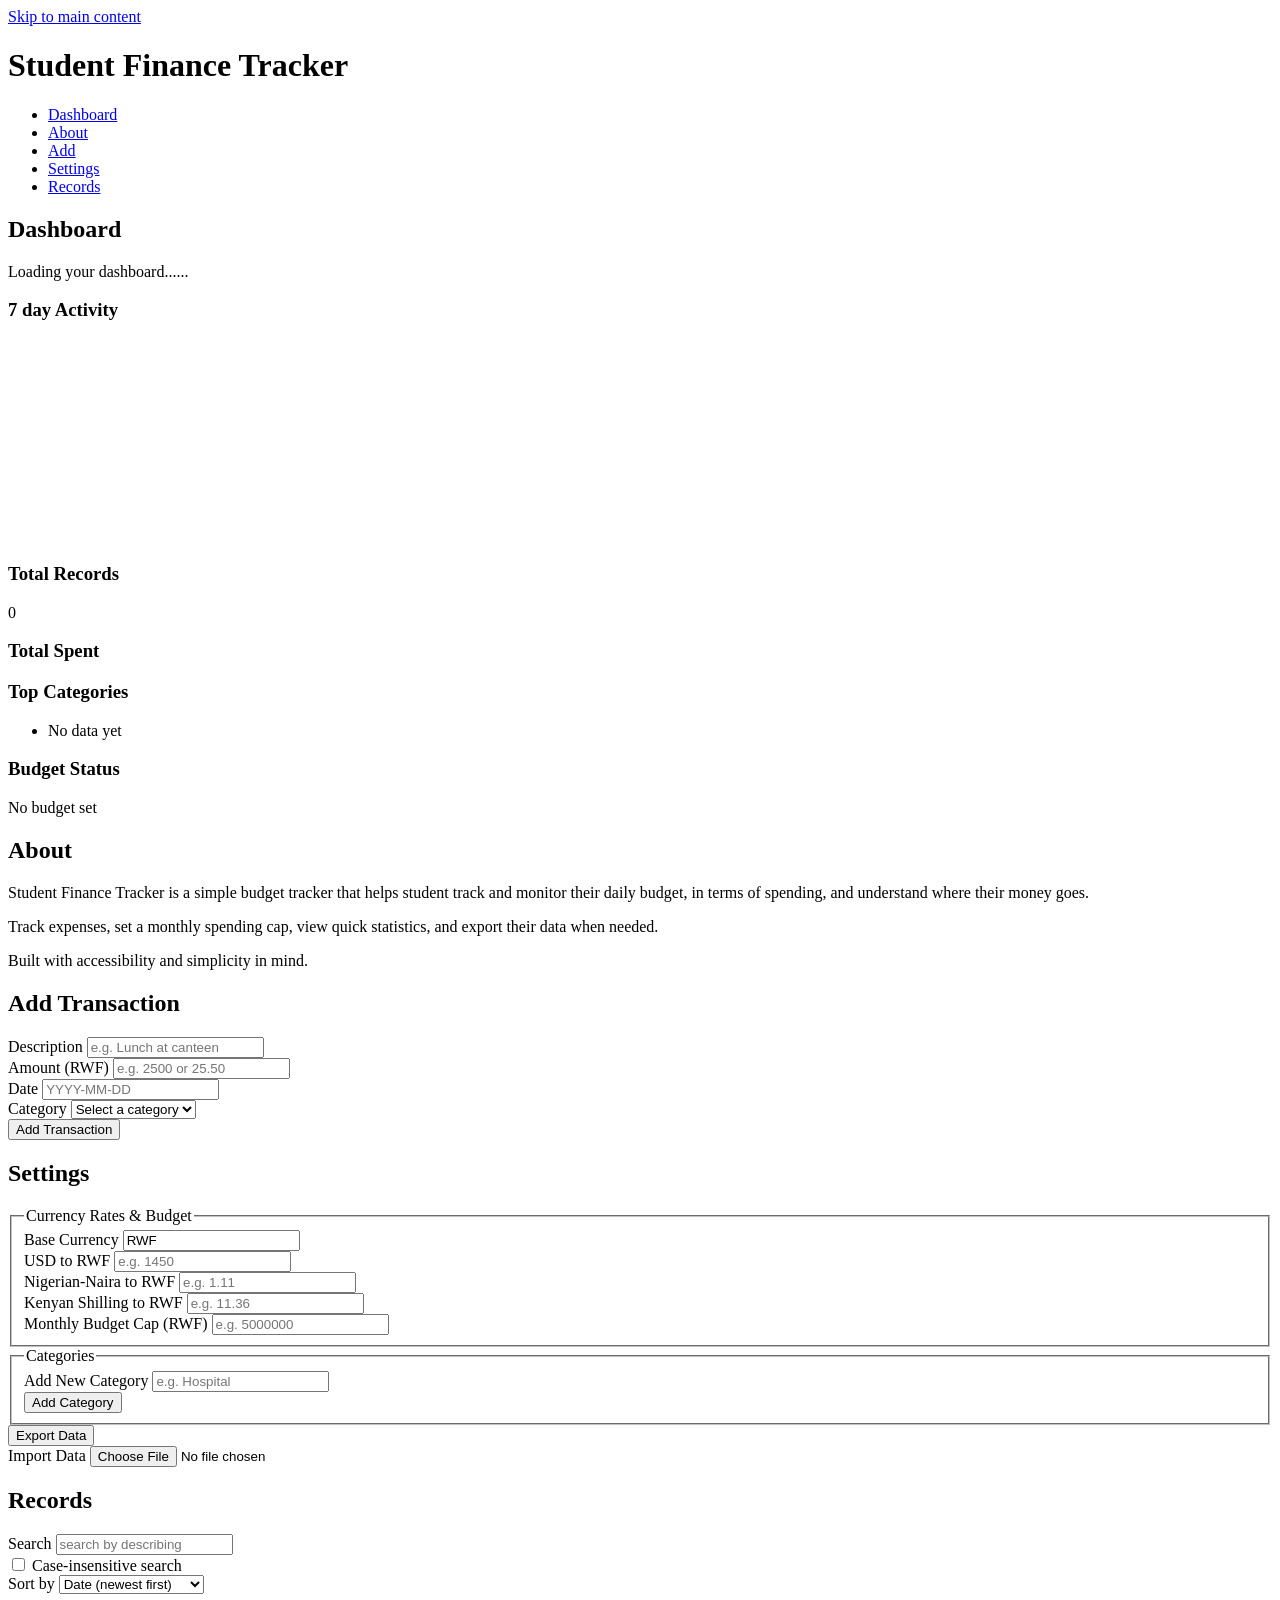
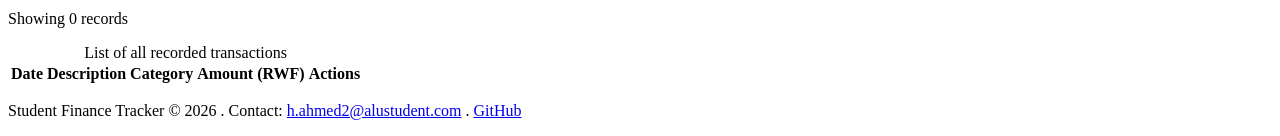
==== index.html @ 8a764a33 "FInished setting up the files and folder creation and the index file" ====
<!DOCTYPE html>
<html lang="en">
<head>
    <meta charset="UTF-8">
    <meta name="viewport" content="width=device-width, initial-scale=1.0"> 
    <title>Student Finance Tracker</title>
    <link rel="stylesheet" href="styles/main.css">

    <!--i will update the type module later.-->

</head>
<body>
    <a href="#main-content" class="skip-link">Skip to main content</a>
    <header>
        <h1>Student Finance Tracker </h1>
        <nav aria-label="Main navigation">
            <ul>
                <li><a href="#dashboard">Dashboard</a></li>
                <li><a href="#about">About</a></li>
                <li><a href="#add">Add</a></li>
                <li><a href="#settings">Settings</a></li>
                <li><a href="#records">Records</a></li>
            </ul>
        </nav>
    </header>
    <main id="main-content">
        <section id="dashboard" aria-labelledby="dashboard-heading">
            <h2 id="dashboard-heading">Dashboard</h2>

            <div class="dashboard">
                <div id="dashboard-placeholder" class="dashboard-placeholder"><p>Loading your dashboard......</p></div>
                <div id="dashboard-content" class="dashboard-content">
                    <div class="chart-container">
                        <h3>7 day Activity</h3>
                        <canvas id="weeklyChart" width="400" height="200" aria-label="7-day activity bar chart" role="img"></canvas>
                    </div>

                    <div class="metrics-grid">
                        <div class="metric-card">
                            <h3>Total Records</h3>
                            <span id="metric-total-records" class="metric-value">0</span>
                        </div>

                        <div class="metric-card">
                            <h3>Total Spent</h3>
                            <span id="metric-total-spent" class="metric-value"></span>
                        </div>

                        <div class="metric-card">
                            <h3>Top Categories</h3>
                            <ul id="metric-top-categories" class="metric-list">
                                <li>No data yet</li>
                            </ul>
                        </div>

                        <div class="metric-card">
                            <h3>Budget Status</h3>
                            <p id="budget-status" class="metric-value" aria-live="polite">No budget set</p>
                        </div>

                    </div>

                </div>
            </div>
        </section>
<!--This is my about section, description of my application-->
        <section id="about" aria-labelledby="about-heading">
            <h2 id="about-heading">About</h2>
            <p>
                Student Finance Tracker is a simple budget tracker that helps student track and monitor their daily budget,
                in terms of spending, and understand where their money goes.
            </p>

            <p>
                Track expenses, set a monthly spending cap, view quick statistics, and export their data when needed.
            </p>

            <p>
                Built with accessibility and simplicity in mind.
            </p>
        </section>
<!--Here is where i will be recording transactions, when they happen, amount, and give the user choose of category to select from()-->

        <section id="add" aria-labelledby="add-heading">
            <h2 id="add-heading">Add Transaction</h2>

            <form id="transaction-form" novalidate>
                <div class="form-group">
                    <label for="description">Description</label> 
                    <input type="text" id="description" name="description" required autocomplete="off" placeholder="e.g. Lunch at canteen">
                    <span class="error" id="description-error" aria-live="polite"></span>

                </div>

                <div class="form-group">
                    <label for="amount">Amount (RWF)</label>
                    <input type="text" id="amount" name="amount" required inputmode="decimal" placeholder="e.g. 2500 or 25.50">
                    <span class="error" id="amount-error" aria-live="polite"></span>
                </div>

                <div class="form-group">
                    <label for="date">Date</label>
                    <input type="text" id="date" name="date" required placeholder="YYYY-MM-DD" autocomplete="off">
                    <span class="error" id="date-error" aria-live="polite"></span>
                </div>

                <div class="form-group">
                    <label for="category">Category</label>
                    <select id="category" name="category" required>
                        <option value="">Select a category</option>
                        <option value="Food">Food</option>
                        <option value="Books">Books</option>
                        <option value="Transport">Transport</option>
                        <option value="Fees">Fees</option>
                        <option value="Entertainment">Entertainment</option>
                        <option value="Other">Other</option>
                    </select>
                    <span class="error" id="category-error" aria-live="polite"></span>
                </div>

                <button type="submit" class="btn btn-primary">Add Transaction</button>

            </form>

        </section>
<!--Here is a my setting where currency & budget, base currency, and set my monthly budget cap in RWF-->
        <section id="settings" aria-labelledby="settings-heading">
            <h2 id="settings-heading">Settings</h2>

            <form id="settings-form">
                <fieldset>
                    <legend>Currency Rates & Budget</legend>
                    <div class="form-group">
                        <label for="base-currency">Base Currency</label>
                        <input type="text" id="base-currency" name="base-currency" value="RWF" readonly>
                    </div>

                    <div class="form-group">
                        <label for="rate-usd">USD to RWF</label>
                        <input type="text" id="rate-usd" name="rate-usd" inputmode="decimal" placeholder="e.g. 1450">
                    </div>

                    <div class="form-group">
                        <label for="rate-nigerian-naira">Nigerian-Naira to RWF</label>
                        <input type="text" id="rate-nigerian-naira" name="nigerian-naira" inputmode="decimal" placeholder="e.g. 1.11">
                    </div>

                    <div class="form-group">
                        <label for="rate-kenyan-shilling">Kenyan Shilling to RWF</label>
                        <input type="text" id="rate-kenyan-shilling" name="kenyan-shilling" inputmode="decimal" placeholder="e.g. 11.36">
                    </div>

                    <div class="form-group">
                        <label for="budget-cap"> Monthly Budget Cap (RWF)</label>
                        <input type="text" id="budget-cap" name="budget-cap" inputmode="decimal" placeholder="e.g. 5000000">
                    </div>
                </fieldset>

                <fieldset>
                    <legend>Categories</legend>
                    <div class="form-group">
                        <label for="new-category">Add New Category</label>
                        <input type="text" id="new-category" name="new-category" placeholder="e.g. Hospital">
                        <span class="error" id="new-category-error" aria-live="polite"></span>
                    </div>
                    <button type="button" id="add-category-btn" class="btn btn-secondary">Add Category</button>
                </fieldset>

                <div class="button-group">
                    <button type="button" id="export-btn" class="btn btn-secondary">Export Data</button>
                    
                    <div class="form-group">
                        <label for="import-file">Import Data</label>
                        <input type="file" id="import-file" name="import-file" accept=".json,application/json">
                    </div>
                </div>
            </form>
        </section>

<!--Here is a way to find a record info-->
        <section id="records" aria-labelledby="records-heading">
            <h2 id="records-heading">Records</h2>
            <div class="records-controls">

                <div class="form-group">
                    <label for="search">Search</label>
                    <input type="search" id="search" name="search" placeholder="search by describing">

                    <span class="error" id="search-error" aria-live="polite"></span>
                </div>

                <div class="checkbox-group">
                    <input type="checkbox" id="case-insensitive" name="case-insensitive">
                    <label for="case-insensitive">Case-insensitive search </label>
                </div>

                <div class="form-group">
                    <label for="sort-by"> Sort by</label>
                    <select id="sort-by" name="sort-by">
                        <option value="date-desc">Date (newest first)</option>
                        <option value="date-asc">Date (oldest first)</option>
                        <option value="amount-desc">Amount (high to low)</option>
                        <option value="amount-asc">Amount (low to high)</option>
                        <option value="description-asc">Description (A-Z)</option>
                        <option value="description-desc">Description (Z-A)</option>

                    </select>
                </div>
            </div>

            <p id="records-status" role="status" aria-live="polite">Showing 0 records</p>

            <div class="table-wrapper">
                <table>
                    <caption>List of all recorded transactions</caption>
                    <thead>
                        <tr>
                            <th scope="col">Date</th>
                            <th scope="col">Description</th>
                            <th scope="col">Category</th>
                            <th scope="col">Amount (RWF)</th>
                            <th scope="col">Actions</th>
                        </tr>
                    </thead>


                    <tbody id="records-body">
                        <!-- Records will be inserted here -->
                    </tbody>

                </table>
            </div>

        </section>
    </main>
    <footer>
        <p>
            Student Finance Tracker &copy; 2026 . 
            Contact: <a href="mailto:h.ahmed2@alustudent.com">h.ahmed2@alustudent.com</a> . 
            <a href="https://github.com/hahmed2-crypto" target="_blank" rel="noopener">GitHub</a>
        </p>
    </footer>
</body>
</html>
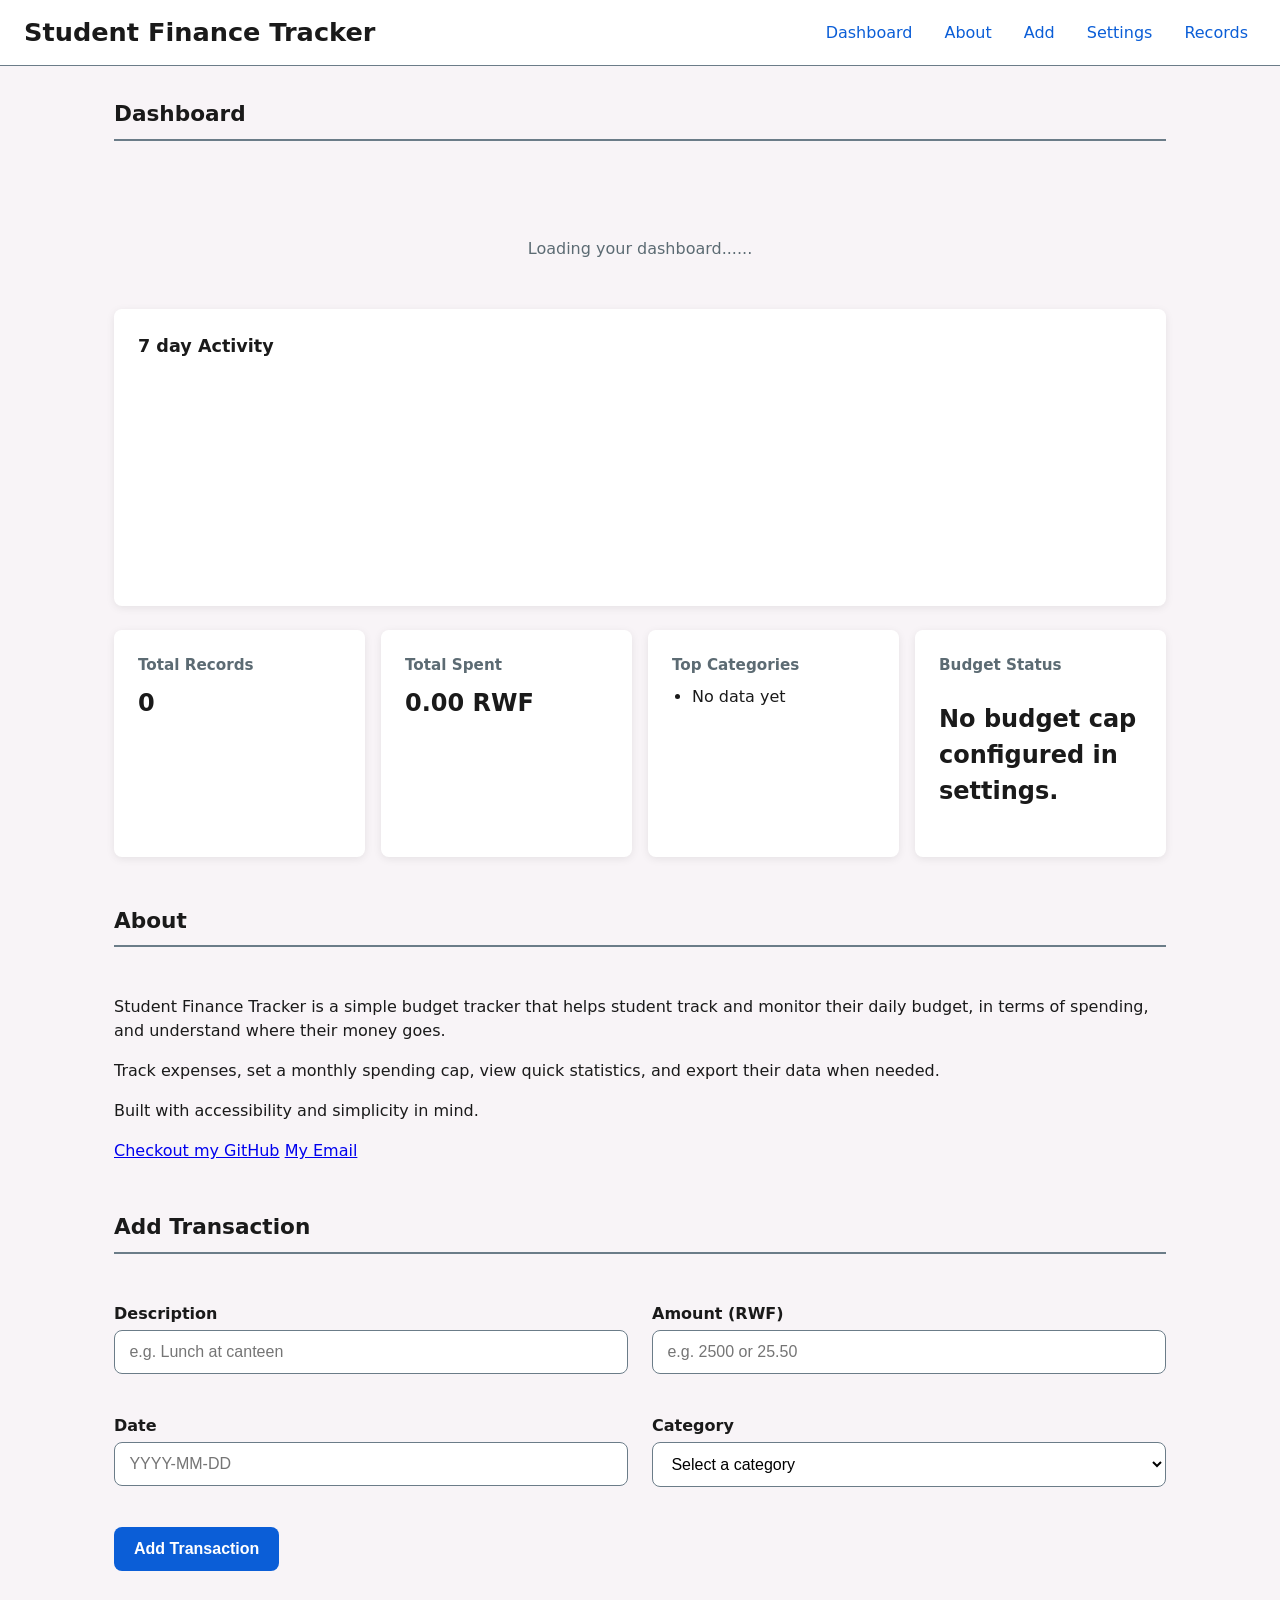
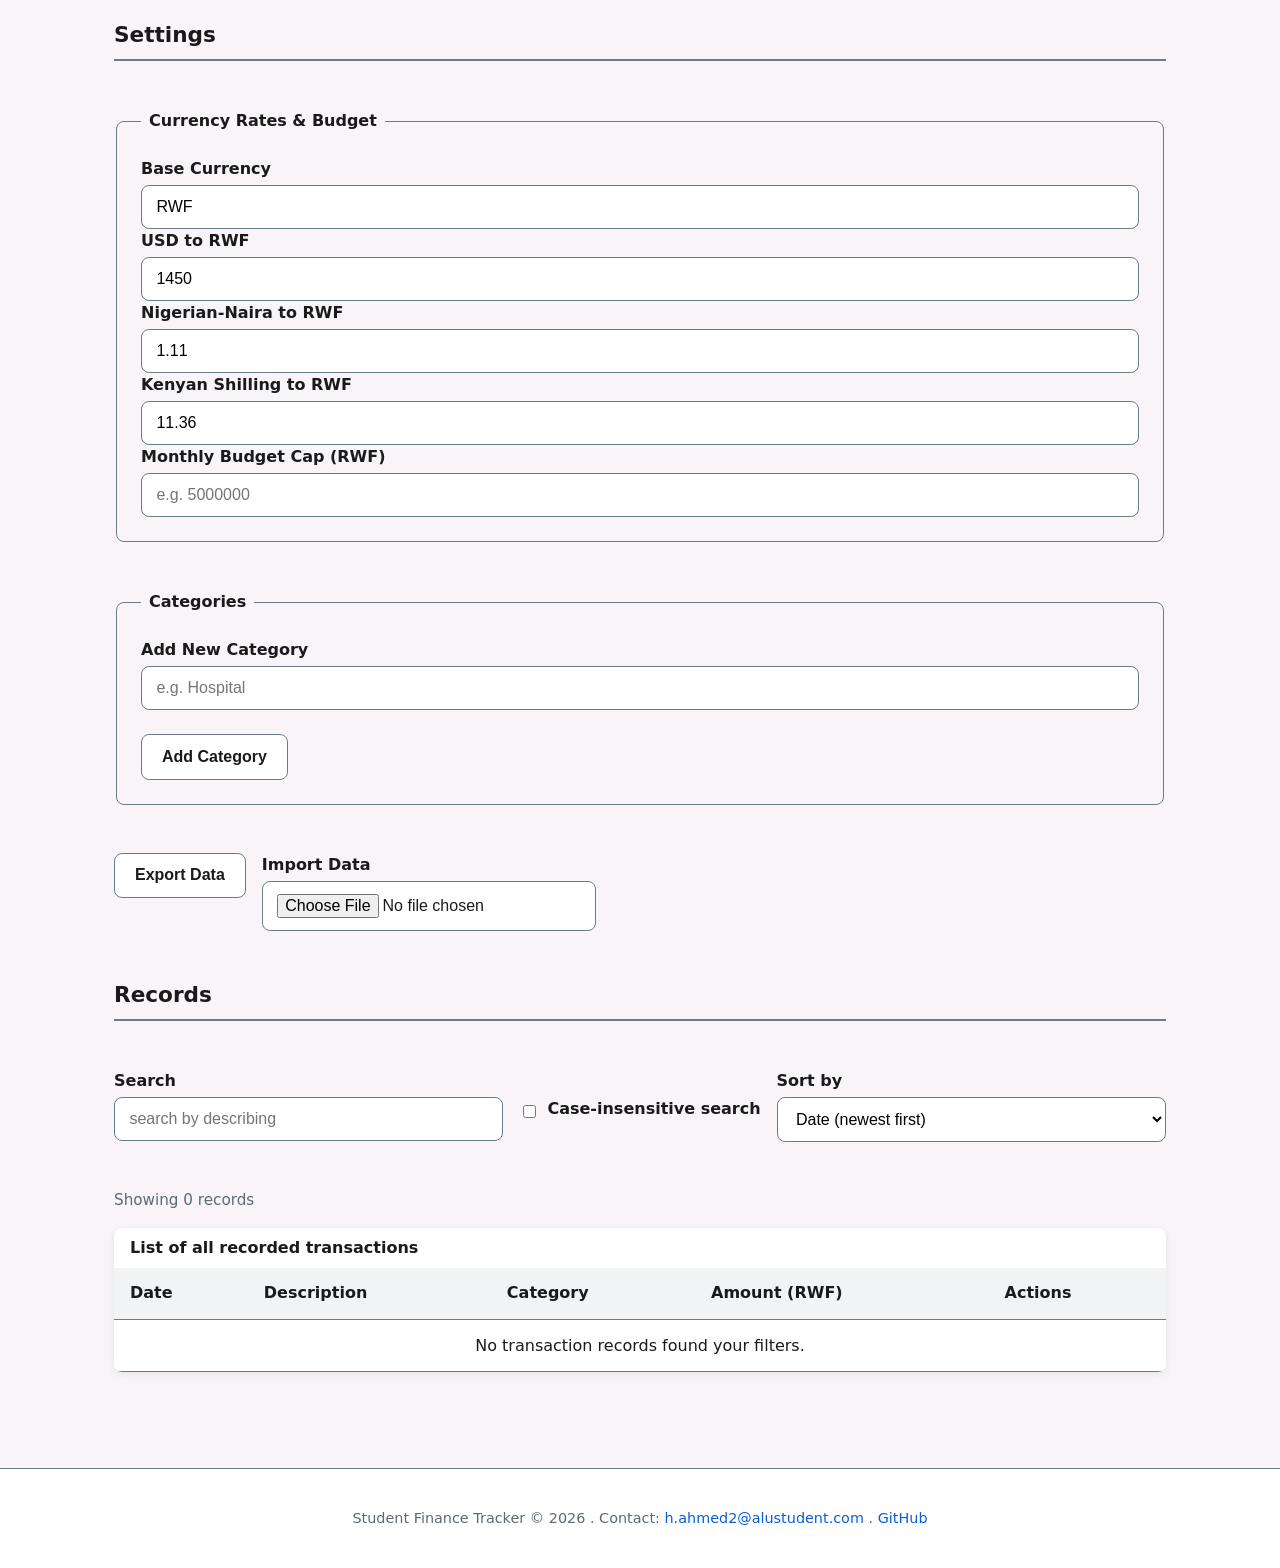
==== commit 8f89e276: "Updating all these files since they are working now and I improve" ====
--- a/index.html
+++ b/index.html
@@ -6,7 +6,7 @@
     <title>Student Finance Tracker</title>
     <link rel="stylesheet" href="styles/main.css">
 
-    <!--i will update the type module later.-->
+    <script type="module" src="scripts/main.js"></script>
 
 </head>
 <body>
@@ -78,6 +78,9 @@
             <p>
                 Built with accessibility and simplicity in mind.
             </p>
+
+            <a href="https://github.com/hahmed2-crypto">Checkout my GitHub</a>
+            <a href="mailto:h.ahmed2@alustudent.com">My Email</a>
         </section>
 <!--Here is where i will be recording transactions, when they happen, amount, and give the user choose of category to select from()-->
 
@@ -176,7 +179,7 @@
                 </div>
             </form>
         </section>
-
+        
 <!--Here is a way to find a record info-->
         <section id="records" aria-labelledby="records-heading">
             <h2 id="records-heading">Records</h2>
@@ -224,7 +227,7 @@
                     </thead>
 
 
-                    <tbody id="records-body">
+                    <tbody id="records-tbody">
                         <!-- Records will be inserted here -->
                     </tbody>
 
--- a/styles/main.css
+++ b/styles/main.css
@@ -0,0 +1,550 @@
+:root{
+
+    /*Primary coloring*/
+    --color-bg: #f8f4f7;
+    --color-surface: #ffffff;
+    --color-text: #1a1a1a;
+    --color-text-muted: #5c6b73;
+    --color-primary: #0b5ed7;
+    
+    --color-primary-hover: #0a4bb8;
+    --color-border-light: #cfd8dc;
+    --color-border: #6b7c88;
+    --color-error: #b00020;
+    --color-success: #1b7a3d;
+    --color-warning: #b45309;
+    --color-focus: #0b5ed7;
+    --color-mark: #fff3cd;
+    
+
+    /*Space consistancy*/
+
+    --space-xs: 0.25rem;
+    --space-sm: 0.5rem;
+    --space-md: 1rem;
+    --space-lg: 1.5rem;
+    --space-xl:2rem;
+    --space-2xl:3rem;
+
+    /*font styling for all*/
+    --font-sans: system-ui, -apple-system, "Segoe UI", Roboto, "Helvetica Neue", Arial, sans-serif;
+    --font-size-base: 1rem;
+    --line-height-base: 1.5;
+
+
+    /*Other styling*/
+
+    --radius: 0.5rem;
+    --shadow: 0 2px 8px rgba(0,0,0,0.08);
+    --shadow-hover: 0 8px 20px rgba(0,0,0,0.15);
+}
+
+
+*,
+*::before,
+*::after{
+    box-sizing: border-box;
+}
+
+
+html{
+    font-size: 100%;
+    scroll-behavior: smooth;
+}
+
+body {
+    margin: 0;
+    font-family: var(--font-sans);
+    font-size: var(--font-size-base);
+    line-height: var(--line-height-base);
+    color: var(--color-text);
+    background-color: var(--color-bg)
+}
+
+.skip-link{  /*styling the skip link to make it smoother*/
+
+    position: absolute;
+    top: -4.5rem;
+    left: var(--space-md);
+    z-index: 1000;
+    padding: 0.75rem 1.25rem;
+    background-color:var(--color-primary);
+    color: #ffffff;
+    font-weight: 600;
+    text-decoration: none;
+    border-radius:var(--radius);
+    transition:top 0.2s ease;
+}
+
+/*Bringing into view on focus*/
+
+.skip-link:focus{
+    top:var(--space-md);
+    
+}
+
+:focus-visible{
+    outline: 3px solid var(--color-focus);
+    outline-offset: 3px;
+}
+
+
+/*More focus styling for clear on forms*/
+
+input:focus-visible,
+select:focus-visible,
+textarea:focus-visible,
+button:focus-visible,
+a:focus-visible{
+    outline: 3px solid var(--color-focus);
+    outline-offset: 2px;
+}
+
+
+/*Mobile layout*/
+/*I will start with the header*/
+
+header{
+    background-color: var(--color-surface);
+    border-bottom: 1px solid var(--color-border);
+    padding: var(--space-md);
+    text-align: center;
+
+}
+
+header h1{
+    margin: 0 0 var(--space-md);
+    font-size: 1.4rem;
+    line-height: 1.3;
+}
+
+/*Navigation styling*/
+
+nav ul{
+    list-style: none;
+    margin: 0;
+    padding: 0;
+    display: flex;
+    flex-wrap: wrap;
+    justify-content: center;
+    gap:var(--space-sm) var(--space-md);
+}
+
+
+nav a{
+    color: var(--color-primary);
+    text-decoration: none;
+    font-weight: 500;
+    padding:var(--space-xs) var(--space-sm);
+    display: inline-block
+
+}
+
+nav a:hover{
+    text-decoration: underline;
+    color: var(--color-success);
+}
+
+
+/*Styling Content so that is it is lively*/
+
+main{
+    padding: var(--space-lg) var(--space-md) var(--space-2xl)
+}
+
+section{
+    margin-bottom: var(--space-2xl);
+    animation: fadeInUp 0.5s ease both;
+
+}
+
+section:nth-child(1) {animation-delay: 0.05s;}
+section:nth-child(2) {animation-delay: 0.10s;}
+section:nth-child(3) {animation-delay: 0.15s;}
+section:nth-child(4) {animation-delay: 0.20s;}
+section:nth-child(5) {animation-delay: 0.25s;}
+
+@keyframes fadeInUp {
+    from{
+        opacity: 0;
+        transform: translateY(16px);
+    }
+    to{
+        opacity: 1;
+        transform: translateY(0);
+    }
+}
+
+section h2{
+    margin: 0 0 var(--space-2xl);
+    font-size: 1.35rem;
+    border-bottom: 2px solid var(--color-border);
+    padding-bottom:var(--space-sm)
+}
+
+/*Improving what the dashboard looks like*/
+.dashboard-placeholder{
+    text-align: center;
+    padding: var(--space-xl);
+    color: var(--color-text-muted);
+}
+
+.chart-container{
+    background-color: var(--color-surface);
+    padding: var(--space-md);
+    border-radius: var(--radius);
+    box-shadow: var(--shadow);
+    margin-bottom: var(--space-lg);
+}
+
+.chart-container h3{
+    margin: 0 0 var(--space-md);
+    font-size: 1.1rem;
+}
+
+/*Improving so that it matches or fits mobile phones*/
+
+.metrics-grid{
+    display: grid;
+    grid-template-columns: 1fr;
+    gap: var(--space-md);
+}
+
+.metric-card{
+    background-color: var(--color-surface);
+    padding: var(--space-lg);
+    border-radius: var(--radius);
+    box-shadow: var(--shadow);
+    transition: transform 0.25s ease, box-shadow 0.25s ease;
+}
+
+.metric-card:hover{
+    transform: translateY(-6px);
+    box-shadow: var(--shadow-hover);
+}
+
+.metric-card h3{
+    margin: 0 0 var(--space-sm);
+    font-size: 0.95rem;
+    color:var(--color-text-muted);
+    font-weight: 600;
+}
+
+.metric-value{
+    font-size: 1.5rem;
+    font-weight: 700;
+}
+
+.metric-list{
+    margin:0;
+    padding-left: 1.25rem
+}
+/*Finished the card styling*/
+
+/*I am staring Form styling next*/
+.form-group{
+    margin-bottom: var(--space-lg);
+}
+
+label{
+    display: block;
+    margin-bottom: var(--space-xs);
+    font-weight: 600;
+}
+
+input[type="text"],
+input[type="number"],
+input[type="date"],
+input[type="search"],
+input[type="file"],
+select{
+    width:100%;
+    padding: 0.75rem 0.9rem;
+    font-size: 1rem;
+    border: 1px solid var(--color-border);
+    border-radius: var(--radius);
+    background-color: var(--color-surface);
+    min-height: 44px;
+}
+
+input:focus,
+select:focus{
+    border-color: var(--color-primary);
+
+}
+
+/*the error message styling */
+
+.error{
+    display: block;
+    color: var(--color-error);
+    font-size: 0.875rem;
+    margin-top: var(--space-xs);
+    min-height: 1.25rem;
+}
+
+/*checkbox styling*/
+
+.checkbox-group{
+    display: flex;
+    align-items: center;
+    gap: var(--space-sm);
+    margin-bottom: var(--space-lg);
+}
+
+.checkbox-group input{
+    width: auto;
+    min-height: auto;
+}
+
+
+/*Fieldset and legend tage styling*/
+
+fieldset{
+    border: 1px solid var(--color-border);
+    border-radius: var(--radius);
+    padding: var(--space-lg);
+    margin-bottom: var(--space-xl);
+}
+
+legend{
+    font-weight: 700;
+    padding: 0 var(--space-sm);
+}
+
+
+/*Sytling the buttons*/
+
+.btn{
+    display: inline-block;
+    width: 100%;
+    padding: 0.8rem 1.25rem;
+    font-size: 1rem;
+    font-weight: 600;
+    border: none;
+    border-radius: var(--radius);
+    cursor: pointer;
+    text-align: center;
+    min-height: 44px;
+    transition: background-color 0.2s ease, b0x-80.2s ease;
+}
+.btn:hover{
+    transform: translateY(-2px);
+}
+
+.btn-primary{
+    background-color: var(--color-primary);
+    color: #ffffff;
+}
+
+.btn-primary:hover{
+    background-color: var(--color-primary-hover);
+
+}
+
+.btn-secondary{
+    background-color: var(--color-surface);
+    color: var(--color-text);
+    border: 1px solid var(--color-border);
+}
+
+.btn-secondary:hover{
+    background-color: #e9ecef;
+}
+
+.button-group{
+    display: flex;
+    flex-direction: column;
+    gap: var(--space-md);
+    align-items: flex-start;
+}
+
+/*Improving the styling section to fit the rest of the application*/
+
+.records-controls{
+    margin-bottom: var(--space-lg);
+
+}
+
+#records-status{
+    margin: 0 0 var(--space-md);
+    color: var(--color-text-muted);
+    font-size: 0.95rem;
+}
+
+/*Solution for mobile tables*/
+
+.table-wrapper{
+    overflow-x: auto;
+    background-color:var(--color-surface);
+    border-radius: var(--radius);
+    box-shadow: var(--shadow);
+    -webkit-overflow-scrolling: touch;
+}
+
+table{
+    width: 100%;
+    border-collapse: collapse;
+    min-width: 520px;
+}
+
+th,
+td{
+    padding: 0.85rem 1rem;
+    text-align: left;
+    border-bottom: 1px solid var(--color-border);
+    white-space: nowrap;
+}
+
+th{
+    background: #f1f3f5;
+    font-weight: 600;
+}
+
+caption{
+    caption-side: top;
+    padding: var(--space-sm) var(--space-md);
+    font-weight: 600;
+    text-align: left;
+}
+
+
+mark{
+    background: var(--color-mark);
+    color: var(--color-text);
+    padding: 0.1em 0.25em;
+    border-radius: 0.2em;
+}
+
+footer{
+    text-align: center;
+    padding: var(--space-lg) var(--space-md);
+    background-color: var(--color-surface);
+    border-top: 1px solid var(--color-border);
+    color: var(--color-text-muted);
+    font-size:0.9rem;
+}
+
+footer a{
+    color: var(--color-primary);
+    text-decoration: none;
+}
+
+footer a:hover{
+    text-decoration: underline;
+}
+
+/*Additing media for the header to become 768px*/
+
+@media (min-width: 768px){    /*This is for Tablets*/
+    header{
+        display: flex;
+        justify-content: space-between;
+        align-items: center;
+        text-align: left;
+        padding: var(--space-md) var(--space-lg);
+    }
+
+   header h1 {
+        margin: 0;
+    }
+
+    nav ul{
+        justify-content: flex-end;
+    }
+
+    .metrics-grid{
+        grid-template-columns: repeat(2, 1fr);
+    }
+
+    #transaction-form,
+    #settings-form{
+        display: grid;
+        grid-template-columns: 1fr 1fr;
+        gap: var(--space-md) var(--space-lg);
+    }
+
+    /*I will allow the inside of form grid to have full-width elemts*/
+
+    #transaction-form .form-group,
+    #settings-form .form-group{
+        margin-bottom: 0;
+    }
+
+    #transaction-form .btn,
+    #settings-form fieldset,
+    #settings-form .button-group{
+        grid-column: 1/-1;
+    }
+    #transaction-form .btn{
+        justify-self: start;
+    }
+
+    .records-controls{
+        display: flex;
+        flex-wrap: wrap;
+        gap: var(--space-md);
+        align-items: flex-start;
+    }
+
+    .records-controls .form-group{
+        margin-bottom: 0;
+        flex: 1 1 200px;
+    }
+
+    .records-controls .checkbox-group{
+        margin-bottom: 0;
+        flex: 0 0 auto;
+        padding: 1.75rem;
+        padding-right: 0;
+        padding-bottom: 0;
+        padding-left: 0;
+    }
+
+    .btn{
+        width: auto;
+    }
+
+    .button-group{
+        flex-direction: row;
+        flex-wrap: wrap;
+    }
+}
+
+@media(min-width: 1024px){ /* writing for Desktop adjustation*/
+    main{
+        max-width: 1100px;
+        margin: 0 auto;
+        padding: var(--space-xl) var(--space-lg) var(--space-2xl);
+    }
+    .metrics-grid{
+        grid-template-columns: repeat(4, 1fr);
+    }
+
+    .chart-container{
+        padding: var(--space-lg);
+    }
+
+    header h1{
+        font-size: 1.6rem;
+    }
+}
+
+@media(prefers-reduced-motion: reduce){ /*reducing motion*/
+    html{
+        scroll-behavior: auto;
+    }
+
+    *,
+    *::before,
+    *::after{
+        transition: none !important;
+        animation: none !important;
+    }
+
+    .metric-card:hover,
+    .btn:hover{
+        transform: none;
+    }
+}
+
